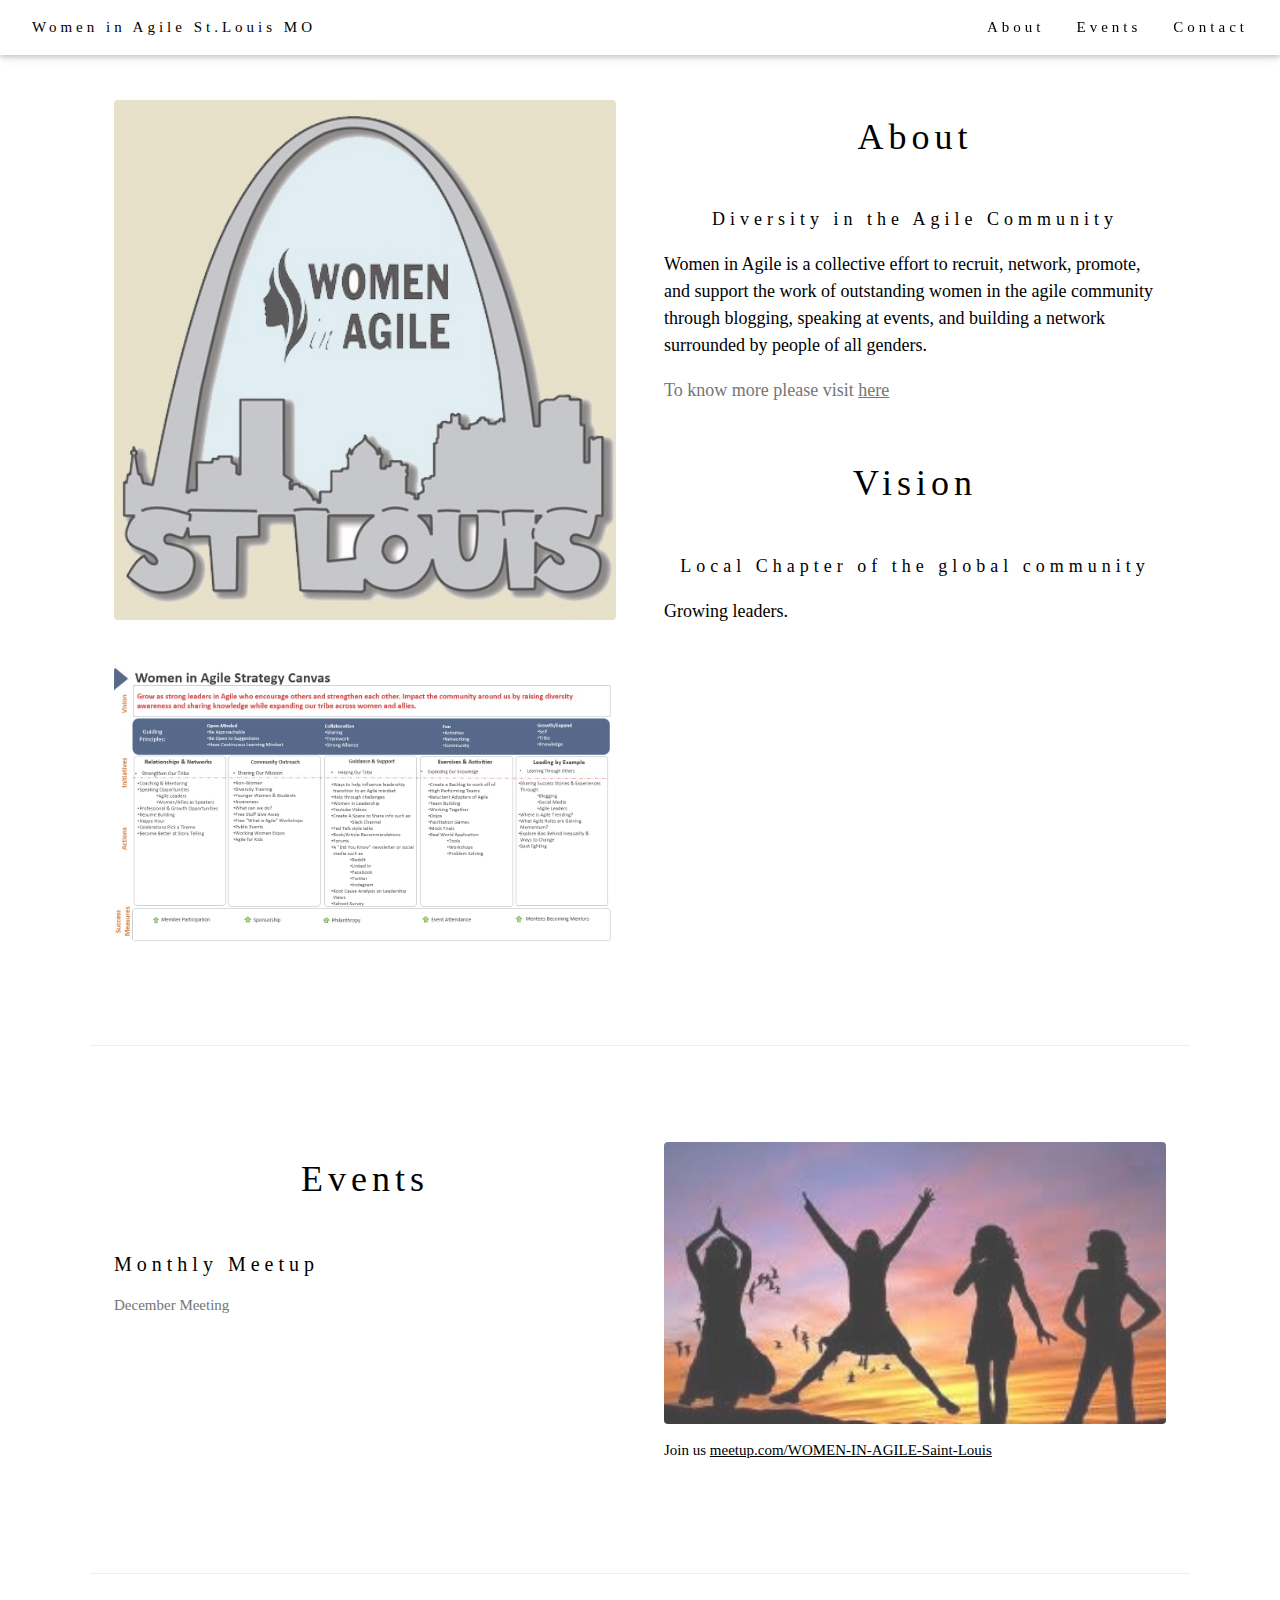
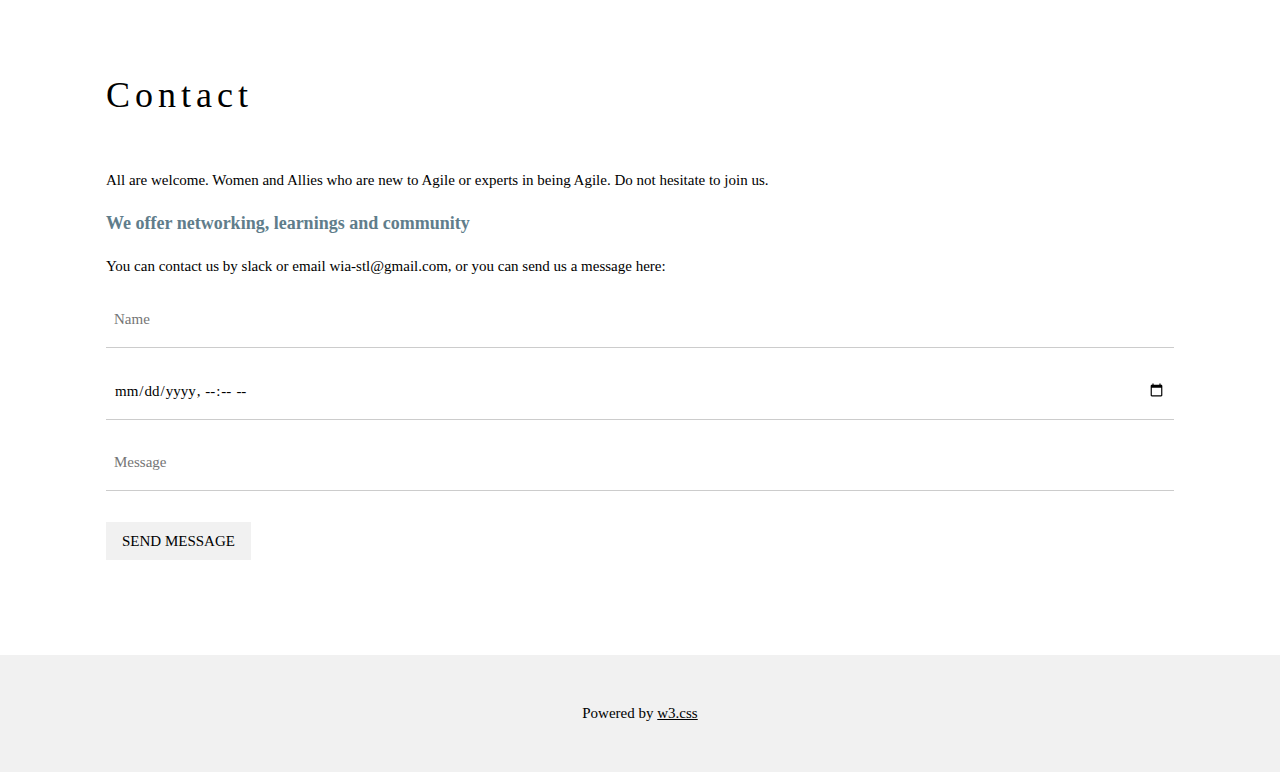
==== index.html @ 06a9fba1 "Update index.html" ====
<!DOCTYPE html>
<html>
<title>W3.CSS Template</title>
<meta charset="UTF-8">
<meta name="viewport" content="width=device-width, initial-scale=1">
<link rel="stylesheet" href="https://www.w3schools.com/w3css/4/w3.css">
<style>
body {font-family: "Times New Roman", Georgia, Serif;}
h1, h2, h3, h4, h5, h6 {
  font-family: "Playfair Display";
  letter-spacing: 5px;
}
</style>
<body>

<!-- Navbar (sit on top) -->
<div class="w3-top">
  <div class="w3-bar w3-white w3-padding w3-card" style="letter-spacing:4px;">
    <a href="#home" class="w3-bar-item w3-button">Women in Agile St.Louis MO</a>
    <!-- Right-sided navbar links. Hide them on small screens -->
    <div class="w3-right w3-hide-small">
      <a href="#about" class="w3-bar-item w3-button">About</a>
      <a href="#menu" class="w3-bar-item w3-button">Events</a>
      <a href="#contact" class="w3-bar-item w3-button">Contact</a>
    </div>
  </div>
</div>

<!-- Header -->
<header class="w3-display-container w3-content w3-wide" style="max-width:1600px;min-width:500px" id="home">
  <img class="w3-image" src="/w3images/hamburger.jpg" alt="Hamburger Catering" width="1600" height="800">
  <div class="w3-display-bottomleft w3-padding-large w3-opacity">
    <h1 class="w3-xxlarge">Le Catering</h1>
  </div>
</header>

<!-- Page content -->
<div class="w3-content" style="max-width:1100px">

  <!-- About Section -->
  <div class="w3-row w3-padding-64" id="about">
    <div class="w3-col m6 w3-padding-large w3-hide-small">
     <img src="./imgs/965145.jpg" class="w3-round w3-image w3-opacity-min" alt="logo" width="600" height="600">
    </div>

    <div class="w3-col m6 w3-padding-large">
      <h1 class="w3-center">About</h1><br>
      <h5 class="w3-center">Diversity in the Agile Community</h5>
      <p class="w3-large">Women in Agile is a collective effort to recruit, network, promote, and support the work of outstanding women in the agile community through blogging, speaking at events, and building a network surrounded by people of all genders.</p>
      <p class="w3-large w3-text-grey w3-hide-medium">To know more please visit <a href="https://www.womeninagile.org" title="womeninagile.org" target="_blank" class="w3-hover-text-green">here</a></p>
     </div>

   
    <div class="w3-col m6 w3-padding-large">
      <h1 class="w3-center">Vision</h1><br>
      <h5 class="w3-center">Local Chapter of the global community</h5>
      <p class="w3-large">Growing leaders.</p>
         </div>
    <div class="w3-col m6 w3-padding-large w3-hide-small">
      <img src="./imgs/WiA.jpg" class="w3-round w3-image w3-opacity-min" alt="Vision" width="600" height="500">
     </div>
  </div>
  
  <hr>
  
  <!-- Menu Section -->
  <div class="w3-row w3-padding-64" id="menu">
    <div class="w3-col l6 w3-padding-large">
      <h1 class="w3-center">Events</h1><br>
      <h4>Monthly Meetup</h4>
      <p class="w3-text-grey">December Meeting</p><br>
    
     
    </div>
    
    <div class="w3-col l6 w3-padding-large">
      <img src="./imgs/highres_479516987.jpeg" class="w3-round w3-image w3-opacity-min" alt="Join Us" style="width:100%">
      <p>Join us <a href="https://www.meetup.com/WOMEN-IN-AGILE-Saint-Louis/" title="meetup" target="_blank" class="w3-hover-text-green">meetup.com/WOMEN-IN-AGILE-Saint-Louis</a></p>
    </div>
  </div>

  <hr>

  <!-- Contact Section -->
  <div class="w3-container w3-padding-64" id="contact">
    <h1>Contact</h1><br>
    <p>All are welcome. Women and Allies who are new to Agile or experts in being Agile. Do not hesitate to join us.</p>
    <p class="w3-text-blue-grey w3-large"><b>We offer networking, learnings and community</b></p>
    <p>You can contact us by slack or email wia-stl@gmail.com, or you can send us a message here:</p>
    <form action="/action_page.php" target="_blank">
      <p><input class="w3-input w3-padding-16" type="text" placeholder="Name" required name="Name"></p>
     <p><input class="w3-input w3-padding-16" type="datetime-local" placeholder="Date and time" required name="date" value=></p>
      <p><input class="w3-input w3-padding-16" type="text" placeholder="Message " required name="Message"></p>
      <p><button class="w3-button w3-light-grey w3-section" type="submit">SEND MESSAGE</button></p>
    </form>
  </div>
  
<!-- End page content -->
</div>

<!-- Footer -->
<footer class="w3-center w3-light-grey w3-padding-32">
  <p>Powered by <a href="https://www.w3schools.com/w3css/default.asp" title="W3.CSS" target="_blank" class="w3-hover-text-green">w3.css</a></p>
</footer>

</body>
</html>
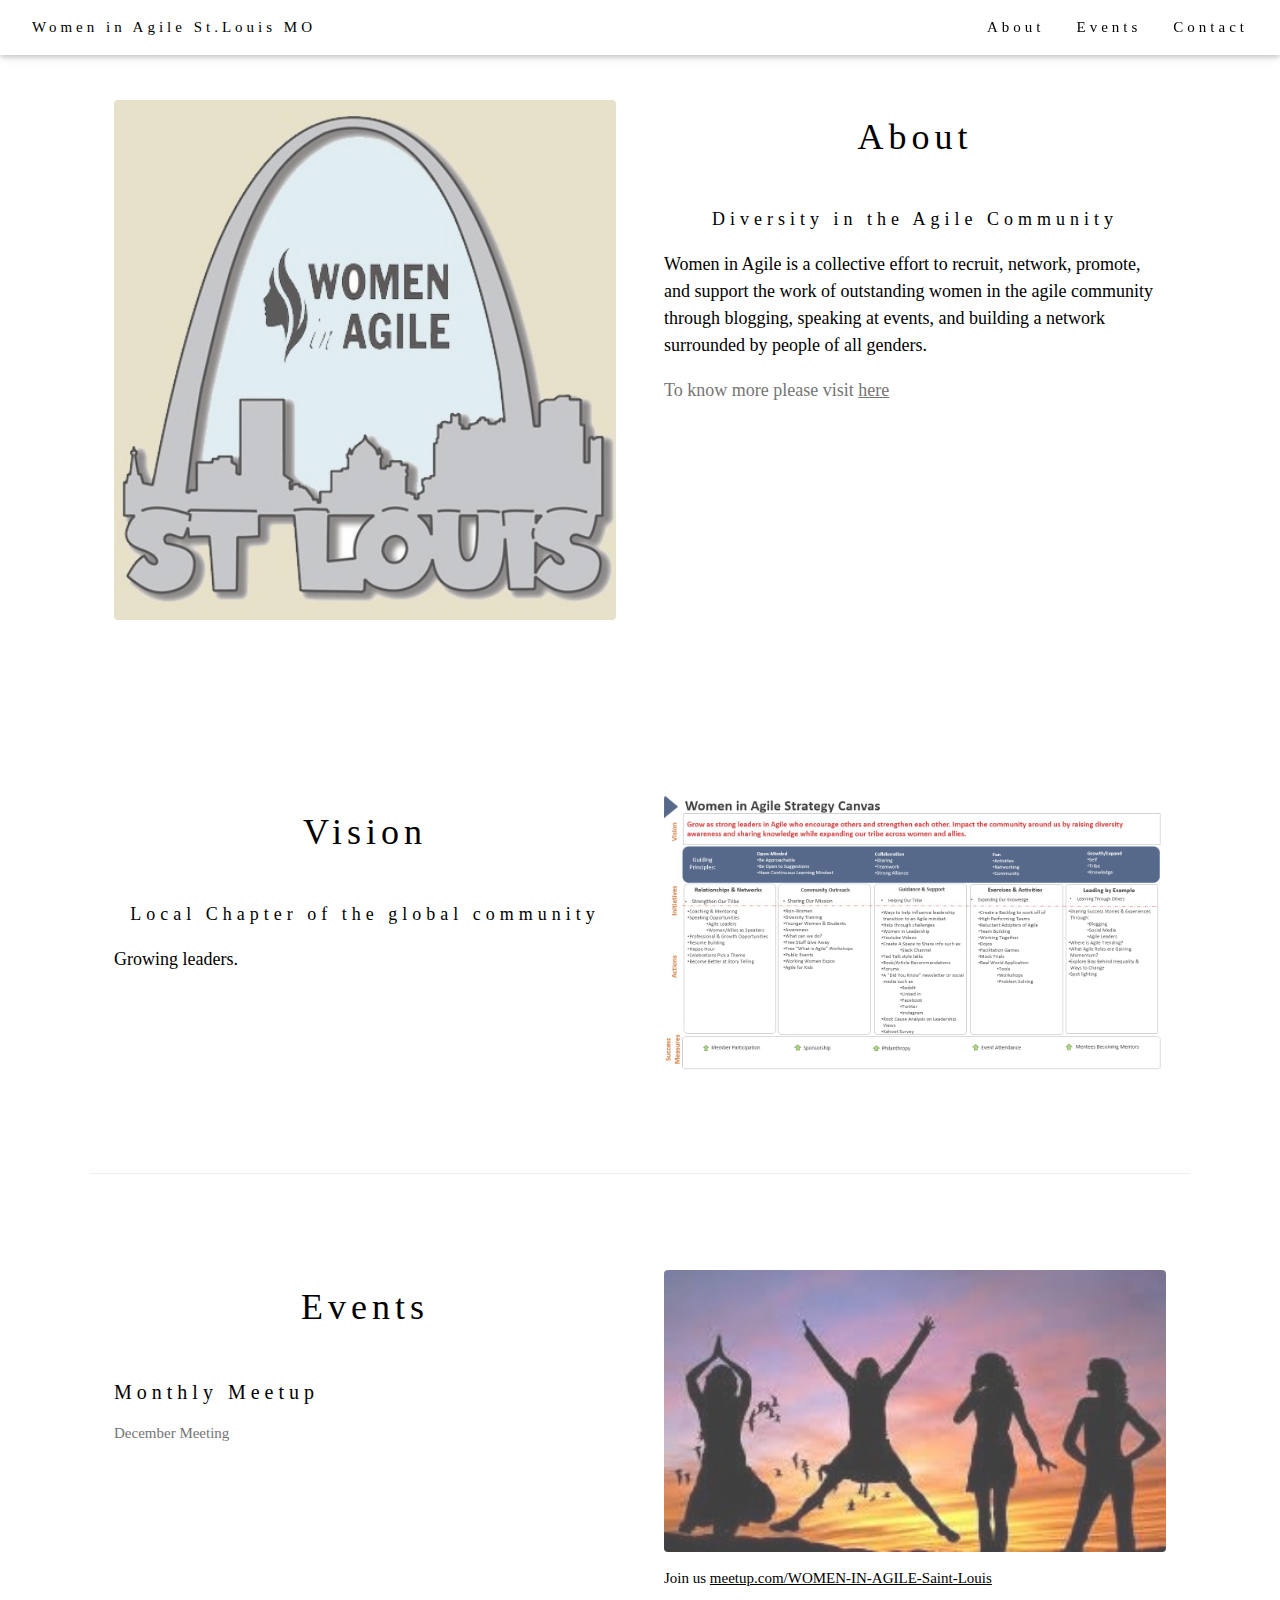
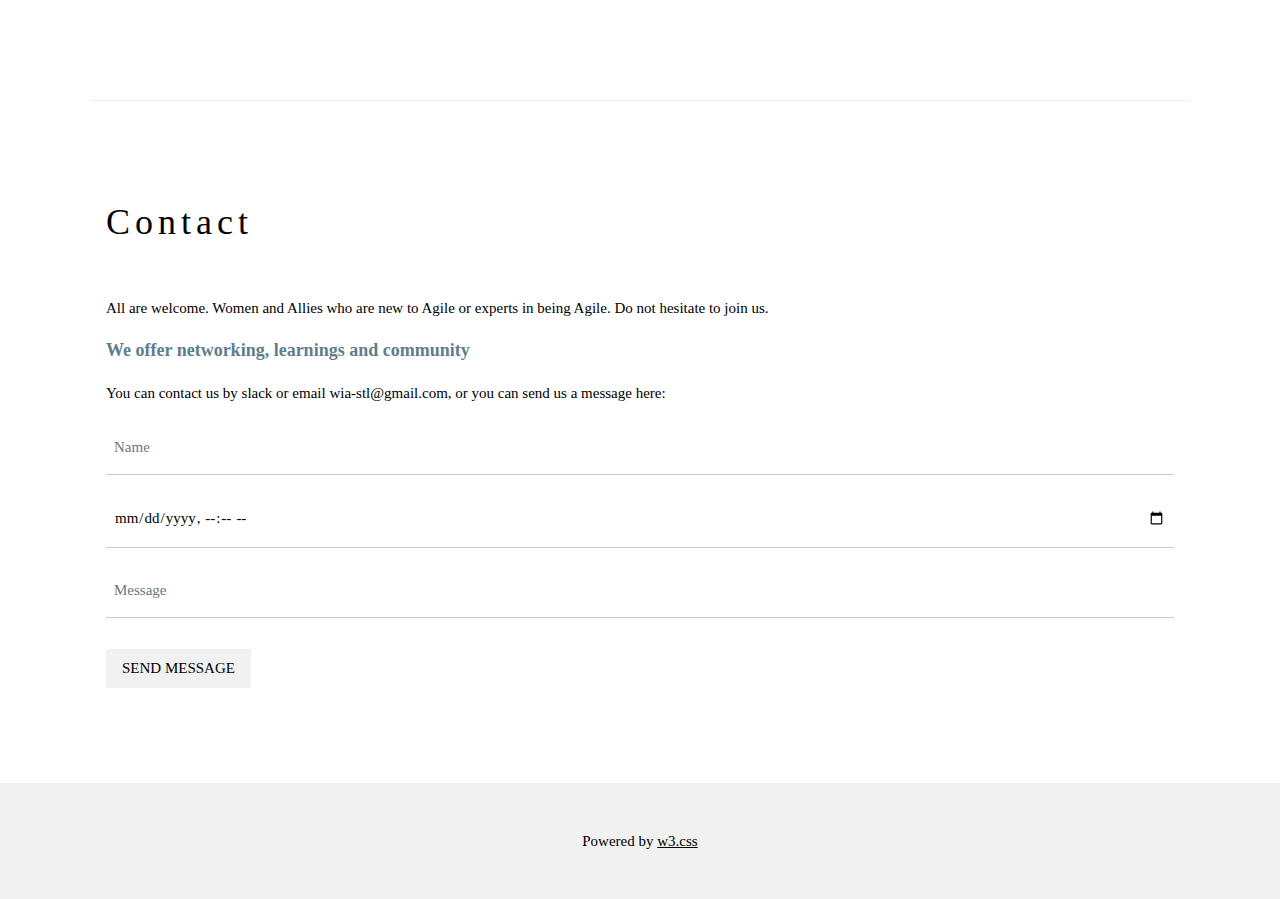
==== commit 24b7d502: "Update index.html" ====
--- a/index.html
+++ b/index.html
@@ -49,8 +49,10 @@
       <p class="w3-large">Women in Agile is a collective effort to recruit, network, promote, and support the work of outstanding women in the agile community through blogging, speaking at events, and building a network surrounded by people of all genders.</p>
       <p class="w3-large w3-text-grey w3-hide-medium">To know more please visit <a href="https://www.womeninagile.org" title="womeninagile.org" target="_blank" class="w3-hover-text-green">here</a></p>
      </div>
+    </div>
 
-   
+    <br>
+     <div class="w3-row w3-padding-64" id="vision">
     <div class="w3-col m6 w3-padding-large">
       <h1 class="w3-center">Vision</h1><br>
       <h5 class="w3-center">Local Chapter of the global community</h5>
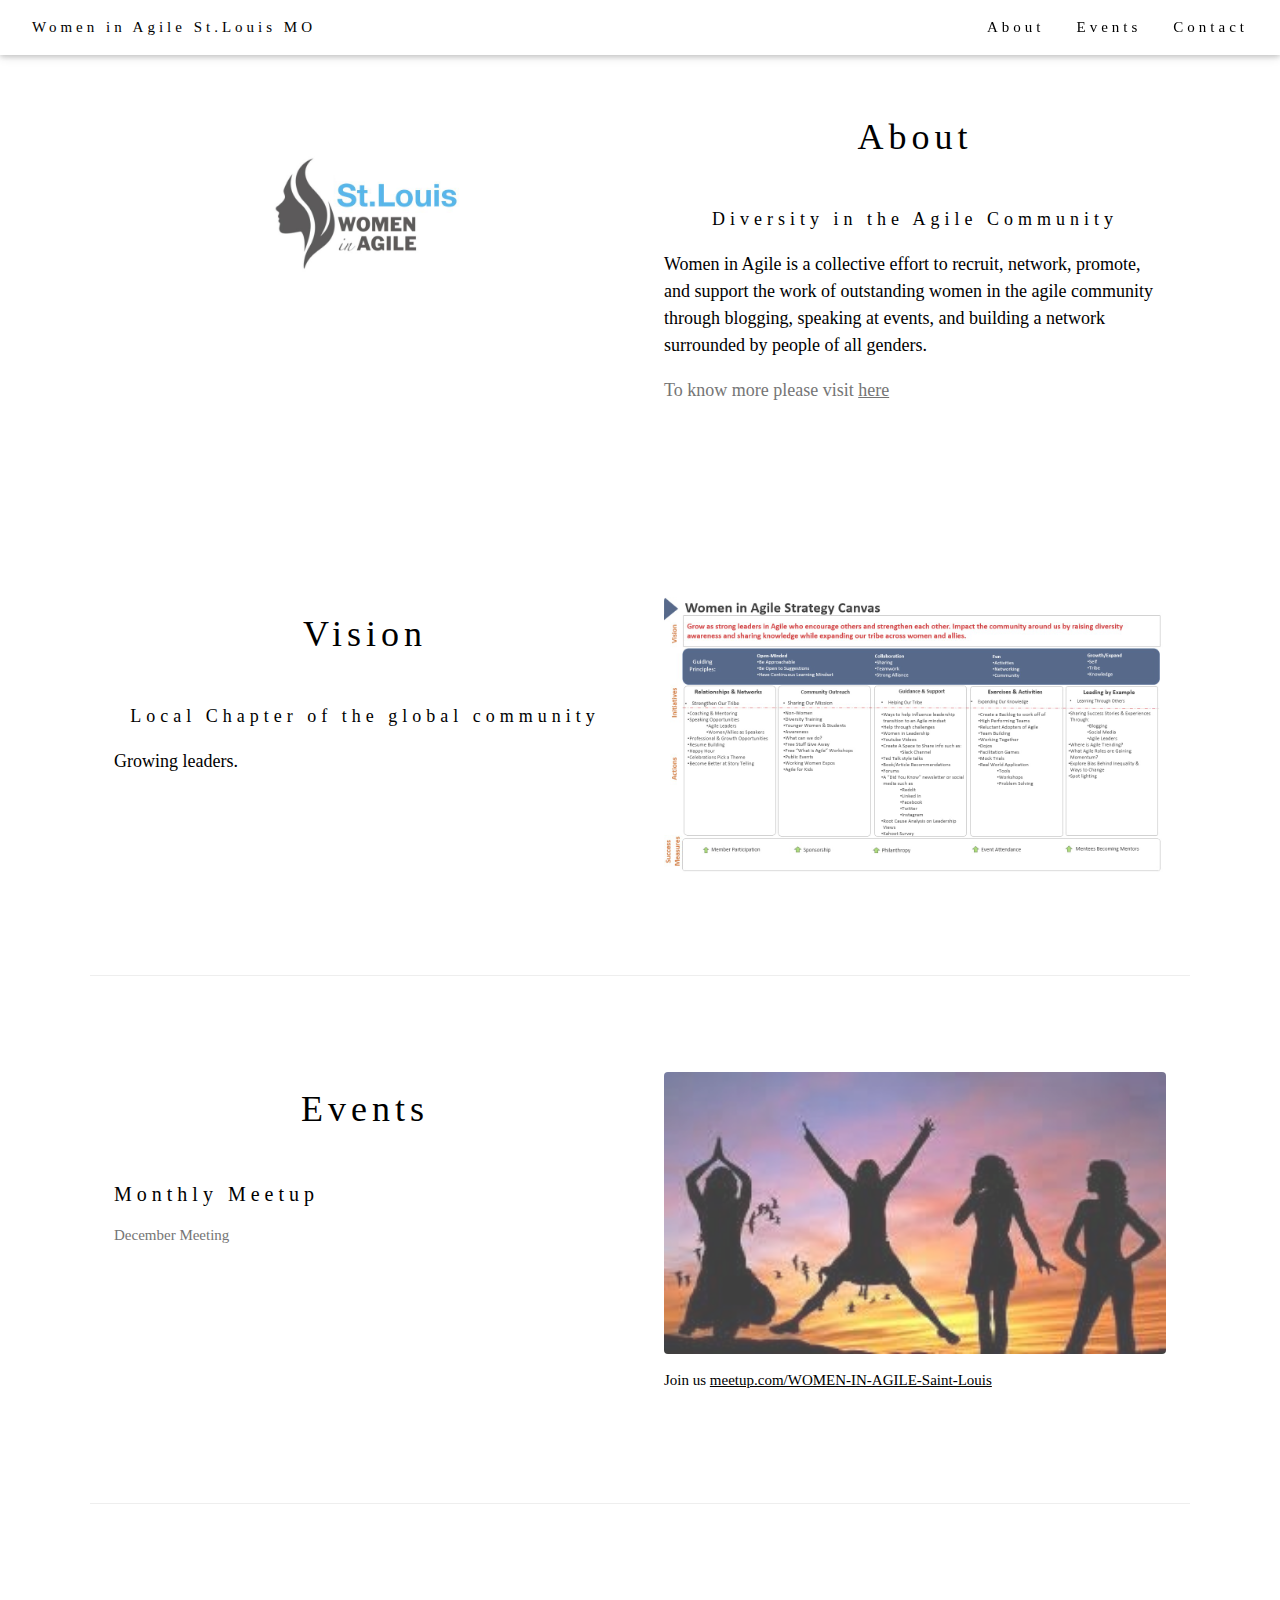
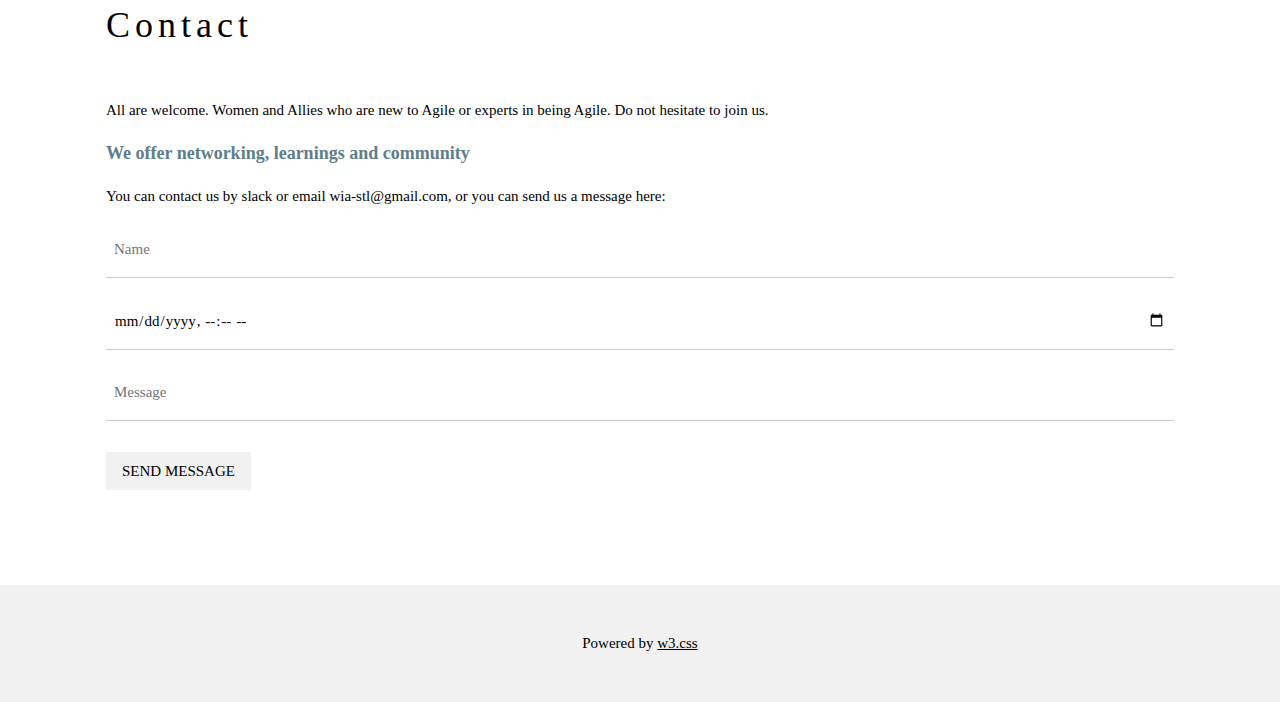
==== commit 70a23189: "Update index.html" ====
--- a/index.html
+++ b/index.html
@@ -40,7 +40,7 @@
   <!-- About Section -->
   <div class="w3-row w3-padding-64" id="about">
     <div class="w3-col m6 w3-padding-large w3-hide-small">
-     <img src="./imgs/965145.jpg" class="w3-round w3-image w3-opacity-min" alt="logo" width="600" height="600">
+     <img src="./imgs/Women in Agile Group Logo Samples.jpg" class="w3-round w3-image w3-opacity-min" alt="logo" width="600" height="600">
     </div>
 
     <div class="w3-col m6 w3-padding-large">
@@ -59,7 +59,7 @@
       <p class="w3-large">Growing leaders.</p>
          </div>
     <div class="w3-col m6 w3-padding-large w3-hide-small">
-      <img src="./imgs/WiA.jpg" class="w3-round w3-image w3-opacity-min" alt="Vision" width="600" height="500">
+      <img src="./imgs/WiA.jpg" class="w3-round w3-image w3-opacity-min" alt="Vision" width="600" height="600">
      </div>
   </div>
   
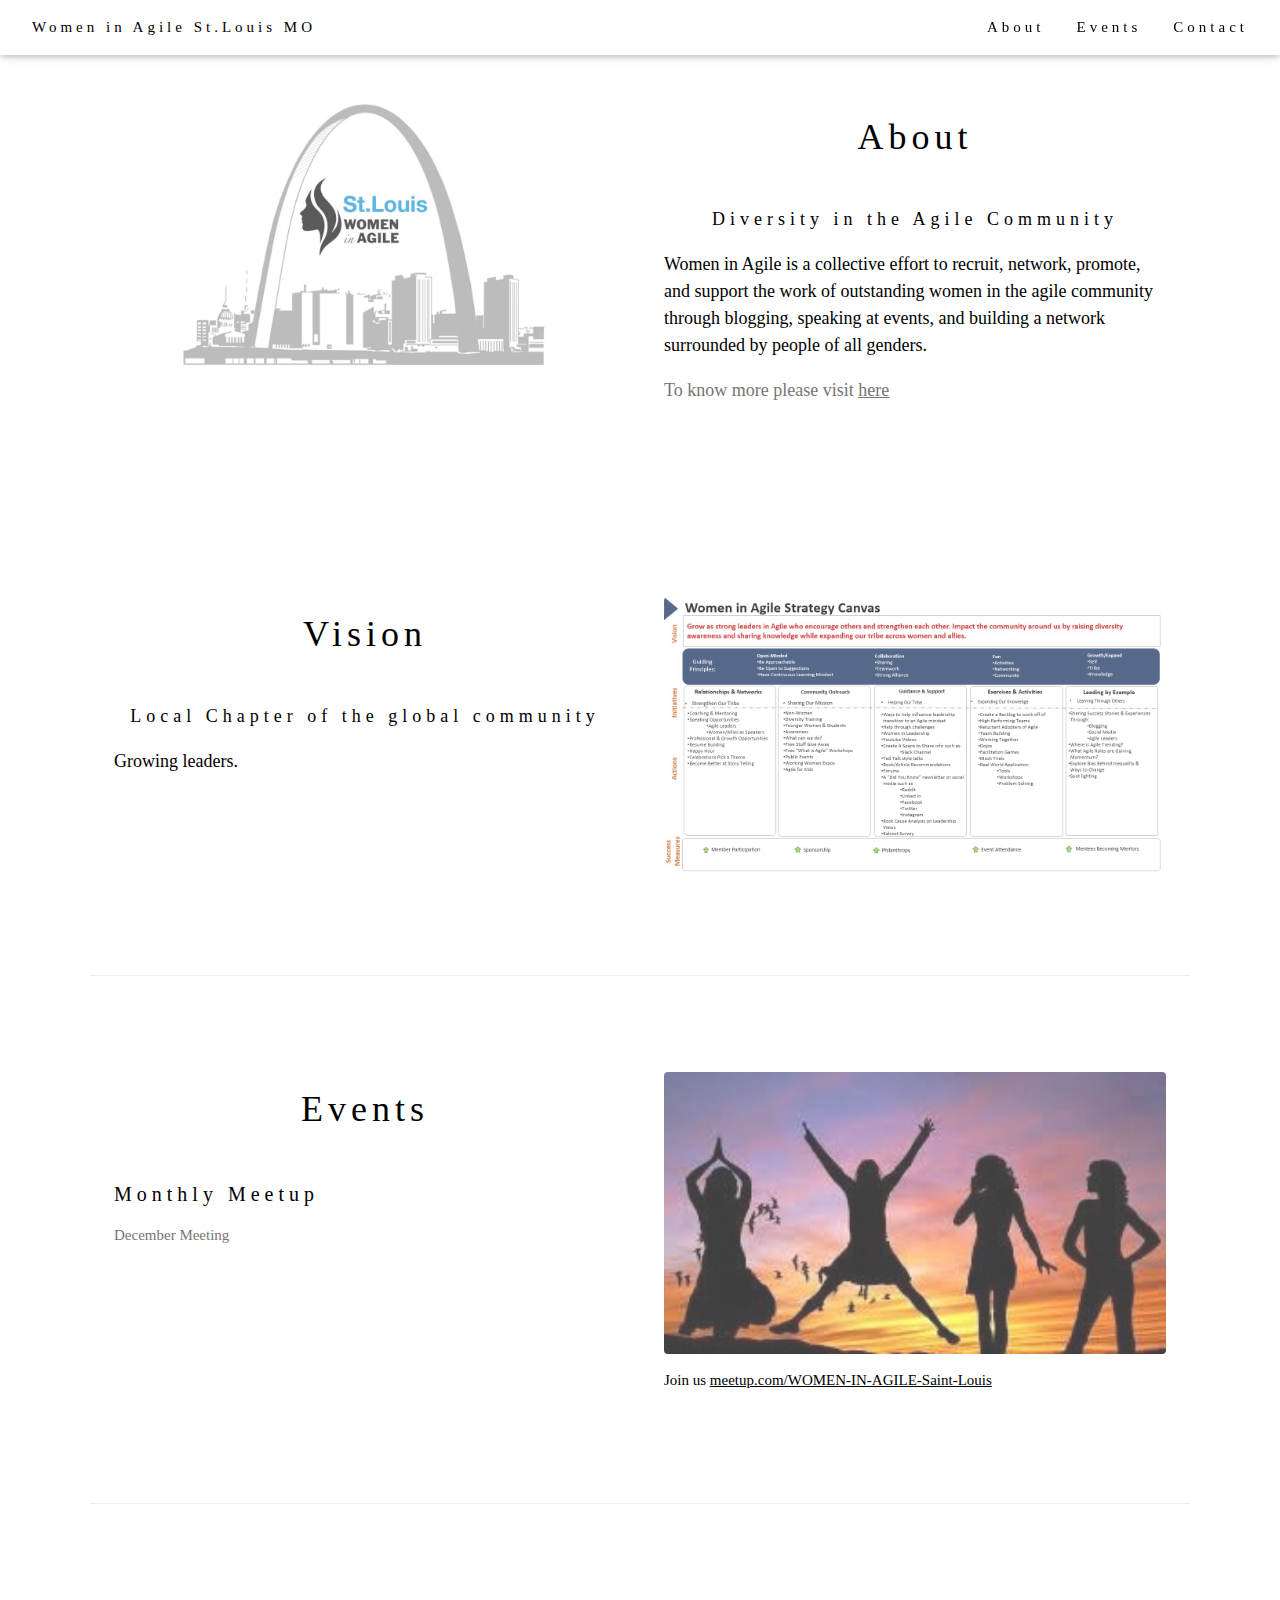
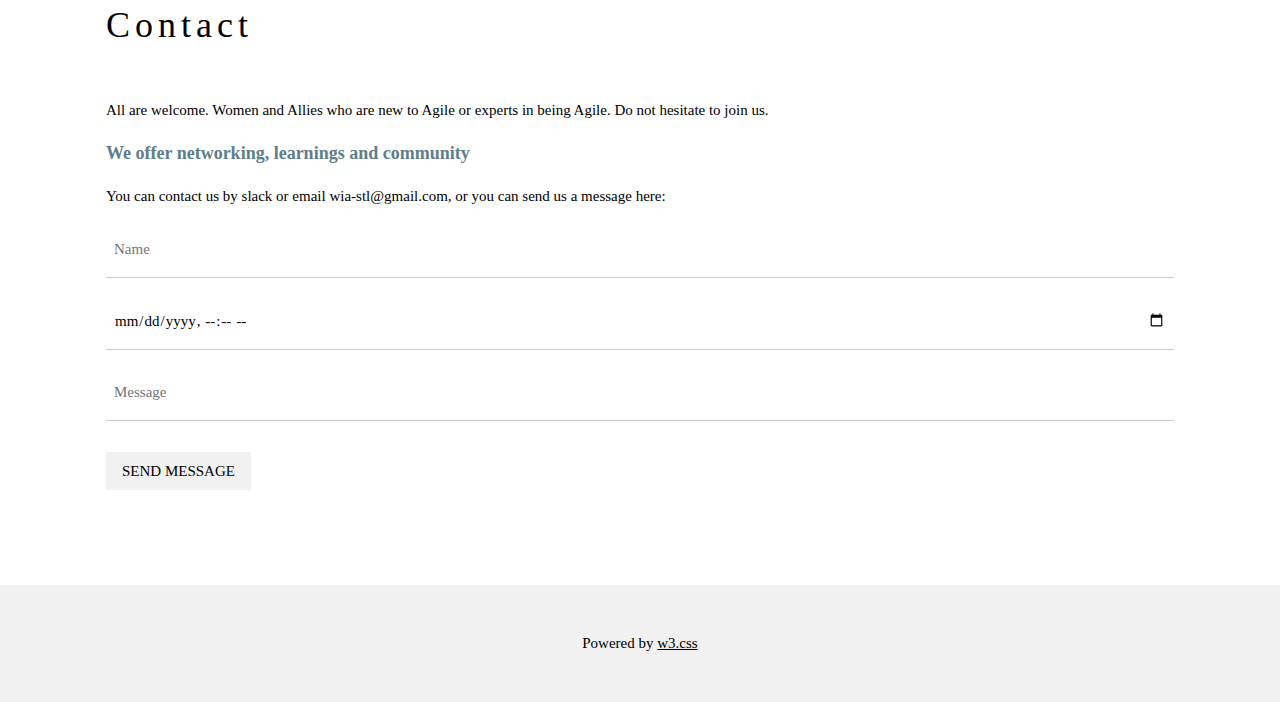
==== commit 03620b61: "logo" ====
--- a/index.html
+++ b/index.html
@@ -40,7 +40,7 @@
   <!-- About Section -->
   <div class="w3-row w3-padding-64" id="about">
     <div class="w3-col m6 w3-padding-large w3-hide-small">
-     <img src="./imgs/Women in Agile Group Logo Samples.jpg" class="w3-round w3-image w3-opacity-min" alt="logo" width="600" height="600">
+     <img src="./imgs/logo.jpg" class="w3-round w3-image w3-opacity-min" alt="logo" width="600" height="600">
     </div>
 
     <div class="w3-col m6 w3-padding-large">
@@ -59,7 +59,7 @@
       <p class="w3-large">Growing leaders.</p>
          </div>
     <div class="w3-col m6 w3-padding-large w3-hide-small">
-      <img src="./imgs/WiA.jpg" class="w3-round w3-image w3-opacity-min" alt="Vision" width="600" height="600">
+      <img src="./imgs/WiA.jpg" class="w3-round w3-image w3-opacity-min" alt="Vision" width="1200" height="1200">
      </div>
   </div>
   
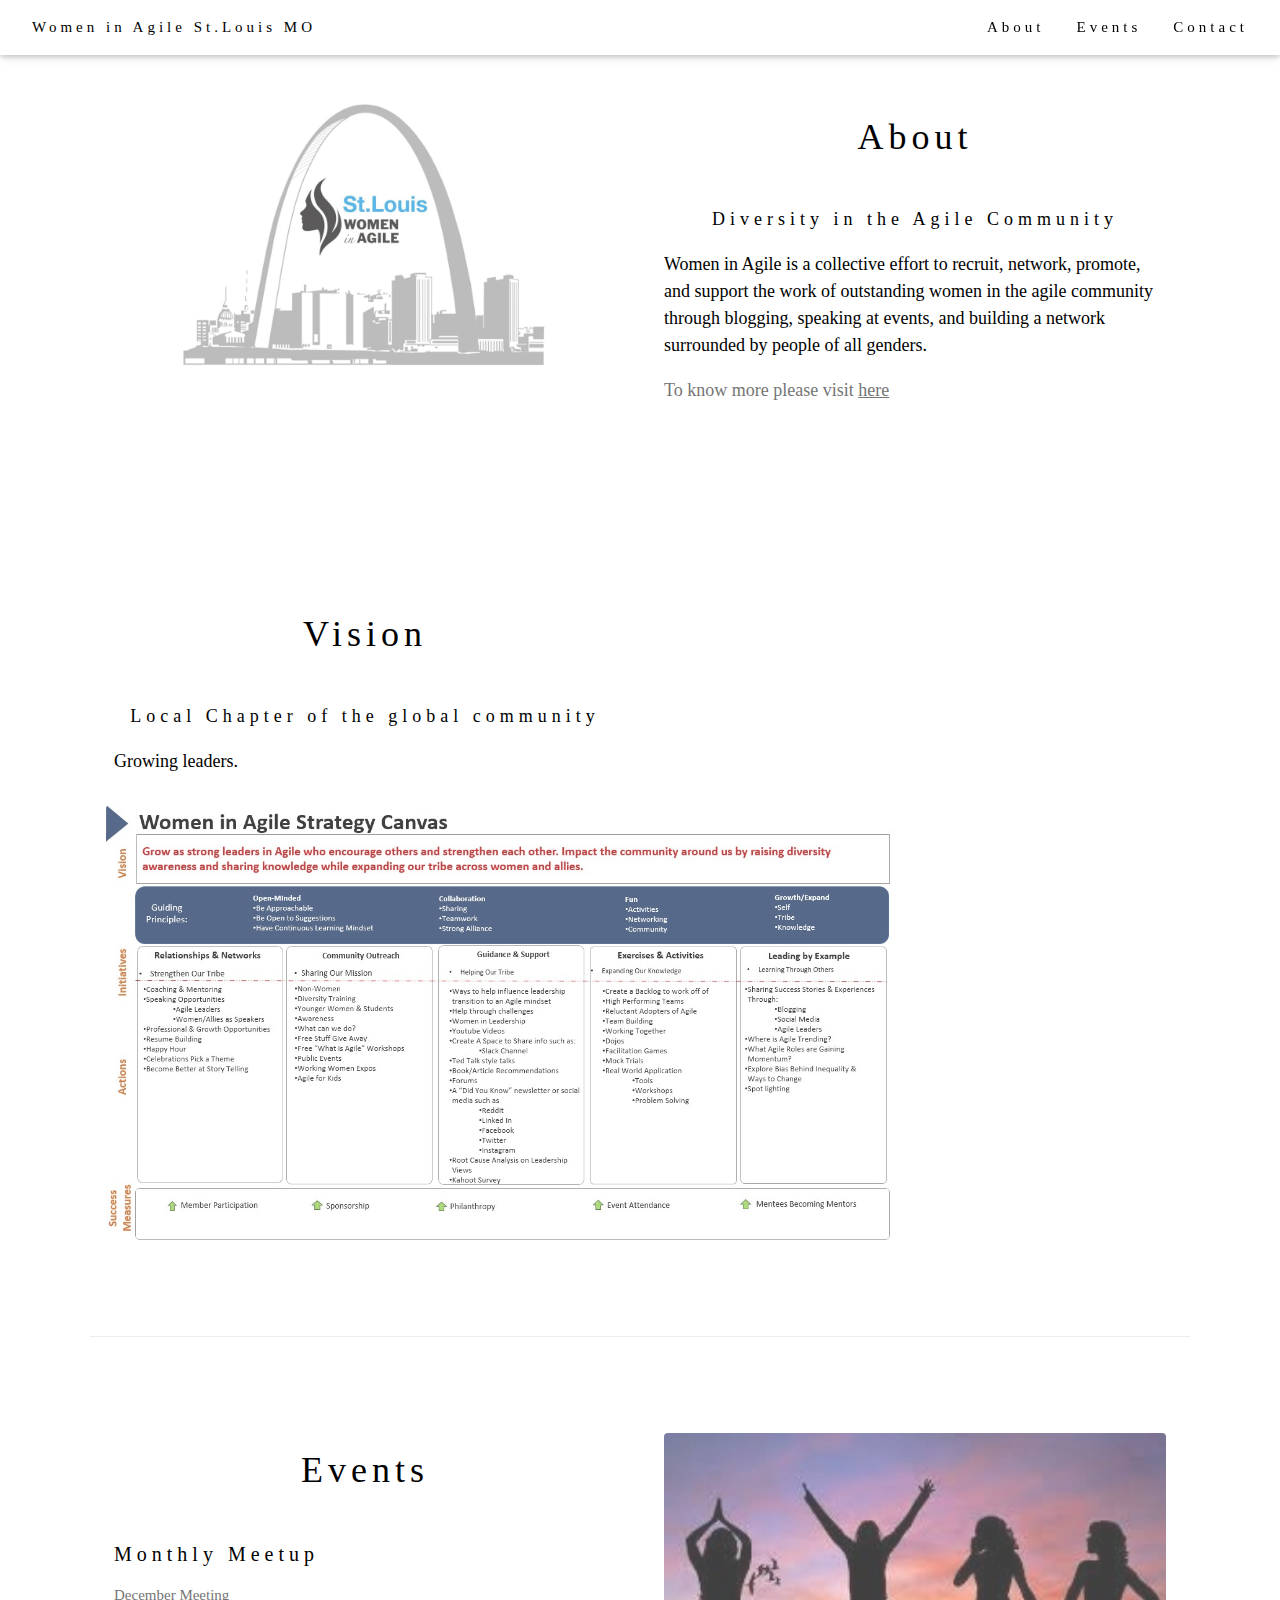
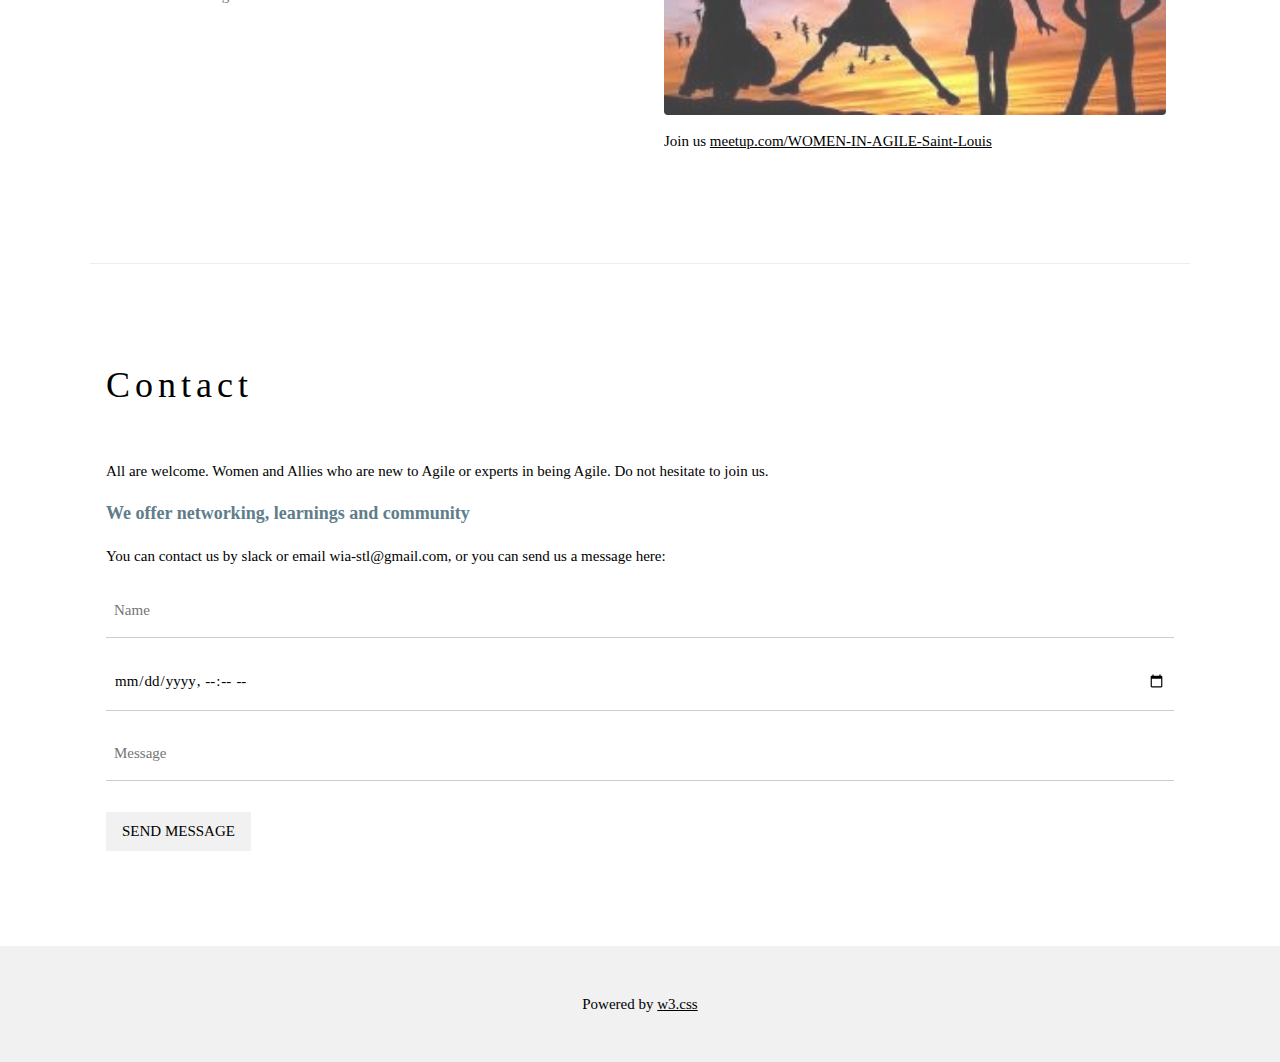
==== commit c86f1b56: "Update index.html" ====
--- a/index.html
+++ b/index.html
@@ -58,7 +58,7 @@
       <h5 class="w3-center">Local Chapter of the global community</h5>
       <p class="w3-large">Growing leaders.</p>
          </div>
-    <div class="w3-col m6 w3-padding-large w3-hide-small">
+    <div class="w3-col w3-container m8 l9">
       <img src="./imgs/WiA.jpg" class="w3-round w3-image w3-opacity-min" alt="Vision" width="1200" height="1200">
      </div>
   </div>
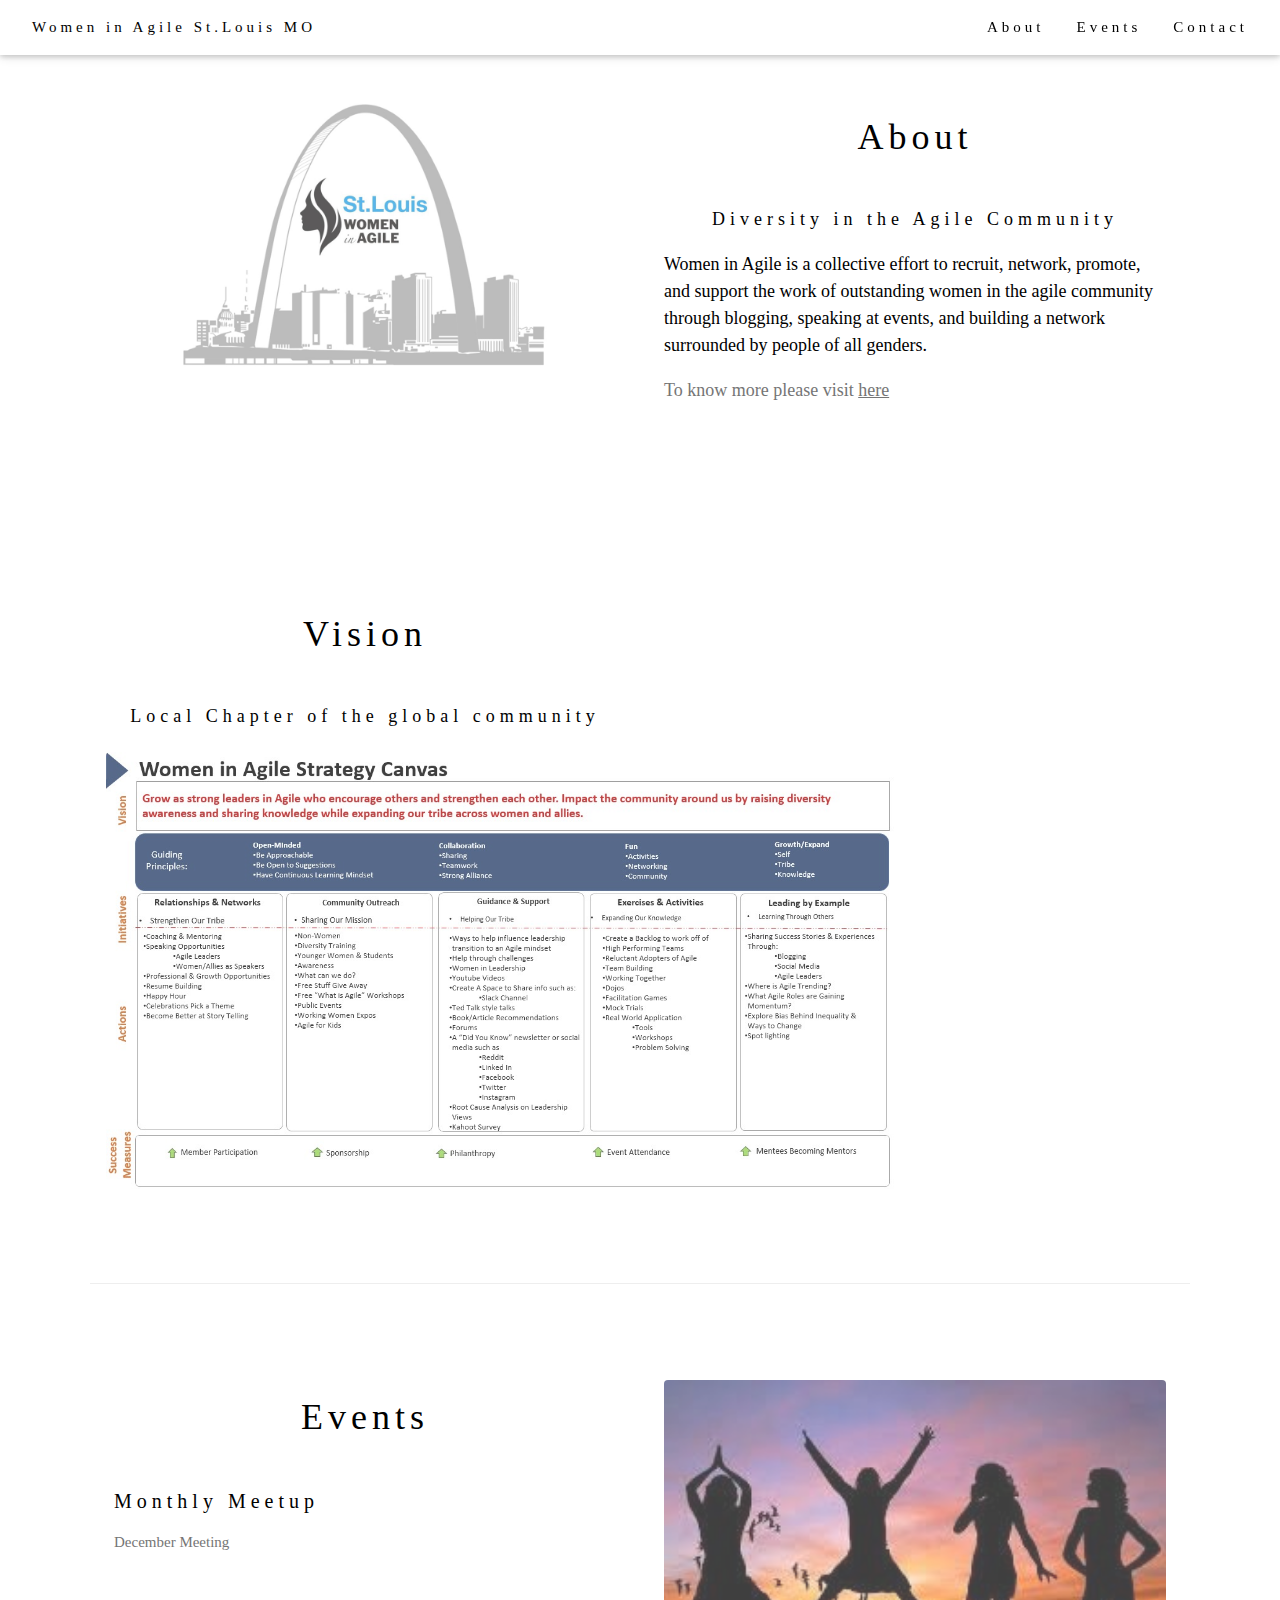
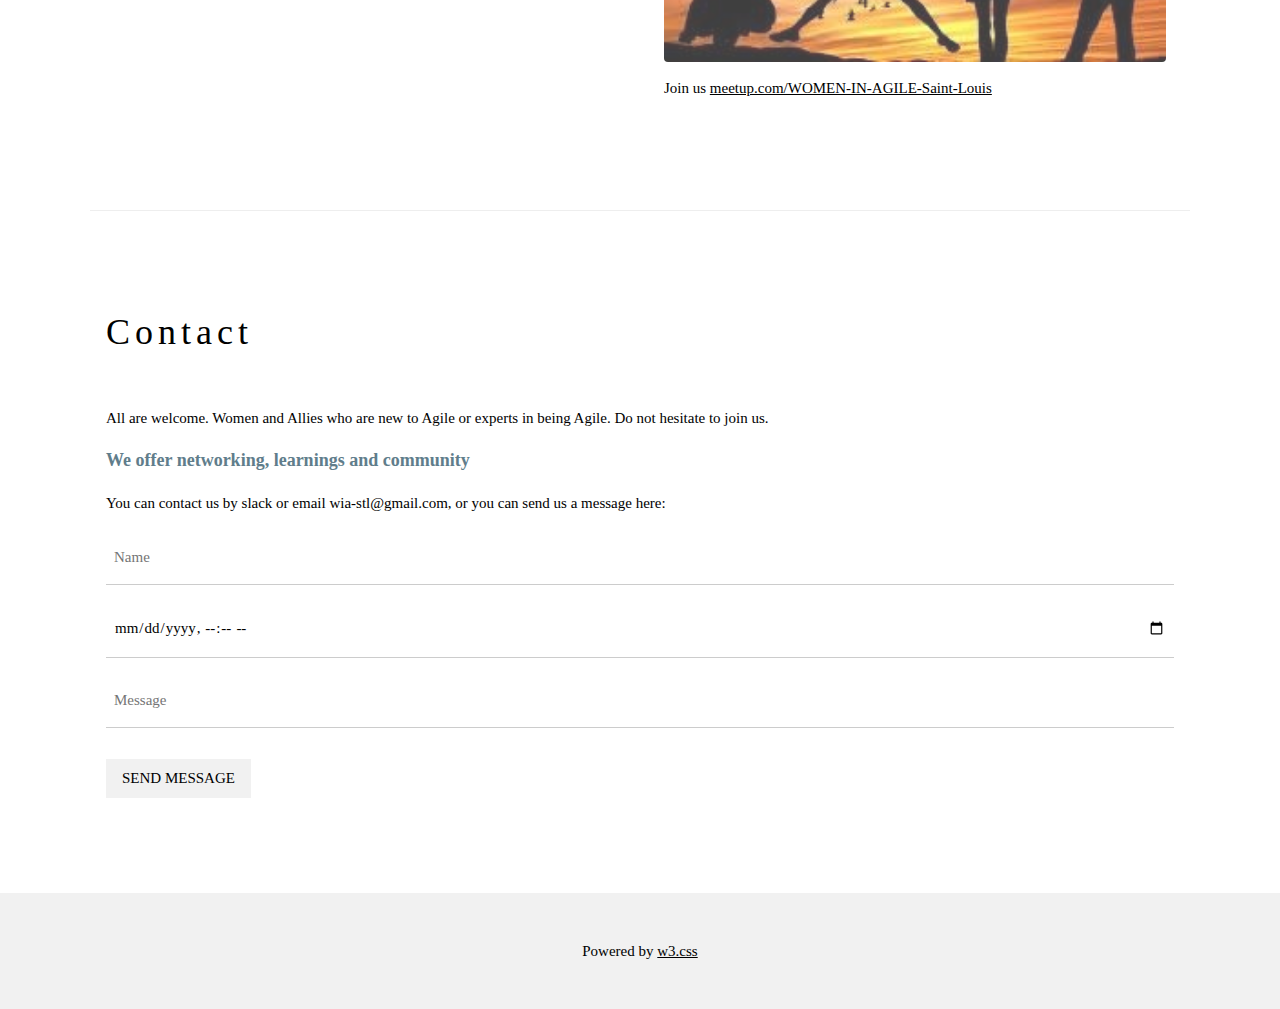
==== commit 80e61468: "Update index.html" ====
--- a/index.html
+++ b/index.html
@@ -56,8 +56,7 @@
     <div class="w3-col m6 w3-padding-large">
       <h1 class="w3-center">Vision</h1><br>
       <h5 class="w3-center">Local Chapter of the global community</h5>
-      <p class="w3-large">Growing leaders.</p>
-         </div>
+      </div>
     <div class="w3-col w3-container m8 l9">
       <img src="./imgs/WiA.jpg" class="w3-round w3-image w3-opacity-min" alt="Vision" width="1200" height="1200">
      </div>
@@ -89,12 +88,12 @@
     <p>All are welcome. Women and Allies who are new to Agile or experts in being Agile. Do not hesitate to join us.</p>
     <p class="w3-text-blue-grey w3-large"><b>We offer networking, learnings and community</b></p>
     <p>You can contact us by slack or email wia-stl@gmail.com, or you can send us a message here:</p>
-    <form action="/action_page.php" target="_blank">
-      <p><input class="w3-input w3-padding-16" type="text" placeholder="Name" required name="Name"></p>
-     <p><input class="w3-input w3-padding-16" type="datetime-local" placeholder="Date and time" required name="date" value=></p>
-      <p><input class="w3-input w3-padding-16" type="text" placeholder="Message " required name="Message"></p>
-      <p><button class="w3-button w3-light-grey w3-section" type="submit">SEND MESSAGE</button></p>
-    </form>
+    <!form action="/action_page.php" target="_blank">
+      <!p><input class="w3-input w3-padding-16" type="text" placeholder="Name" required name="Name"></p>
+     <!p><input class="w3-input w3-padding-16" type="datetime-local" placeholder="Date and time" required name="date" value=></p>
+      <!p><input class="w3-input w3-padding-16" type="text" placeholder="Message " required name="Message"></p>
+      <!p><button class="w3-button w3-light-grey w3-section" type="submit">SEND MESSAGE</button></p>
+    <!/form>
   </div>
   
 <!-- End page content -->
